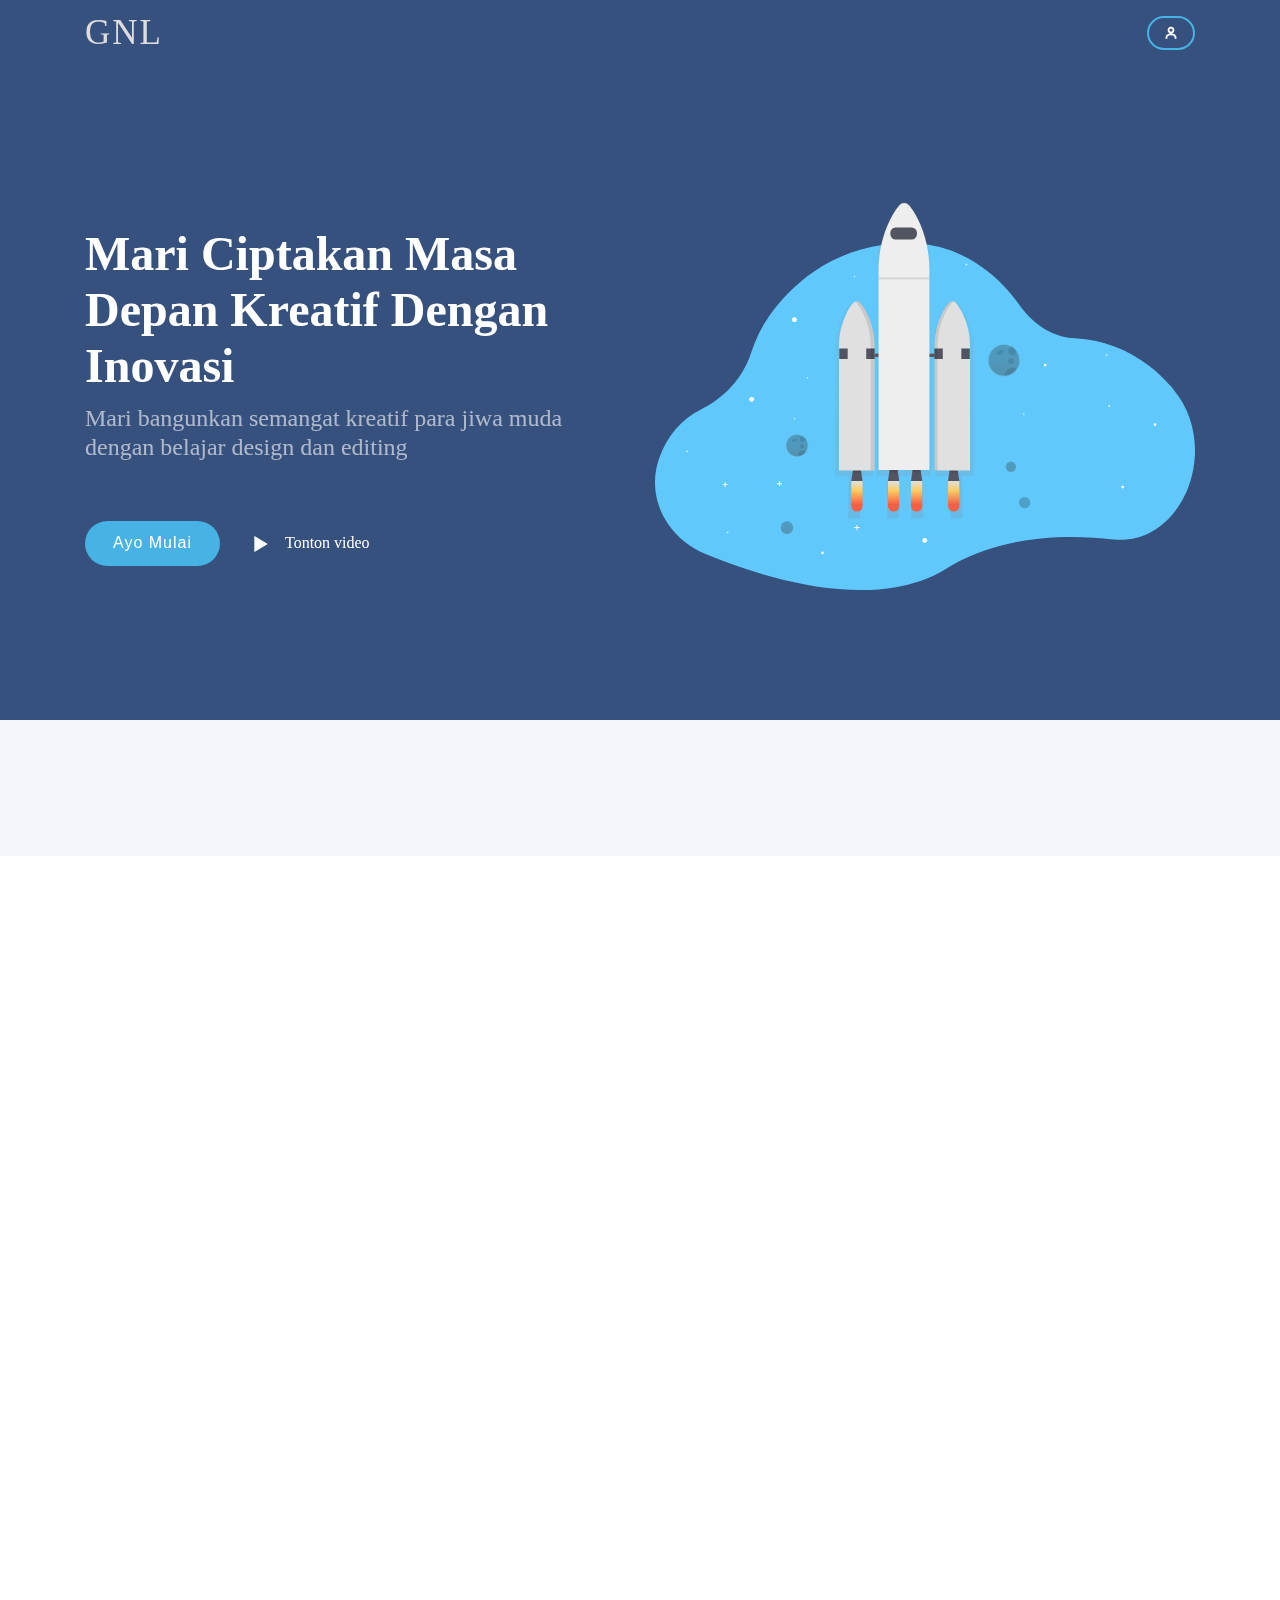
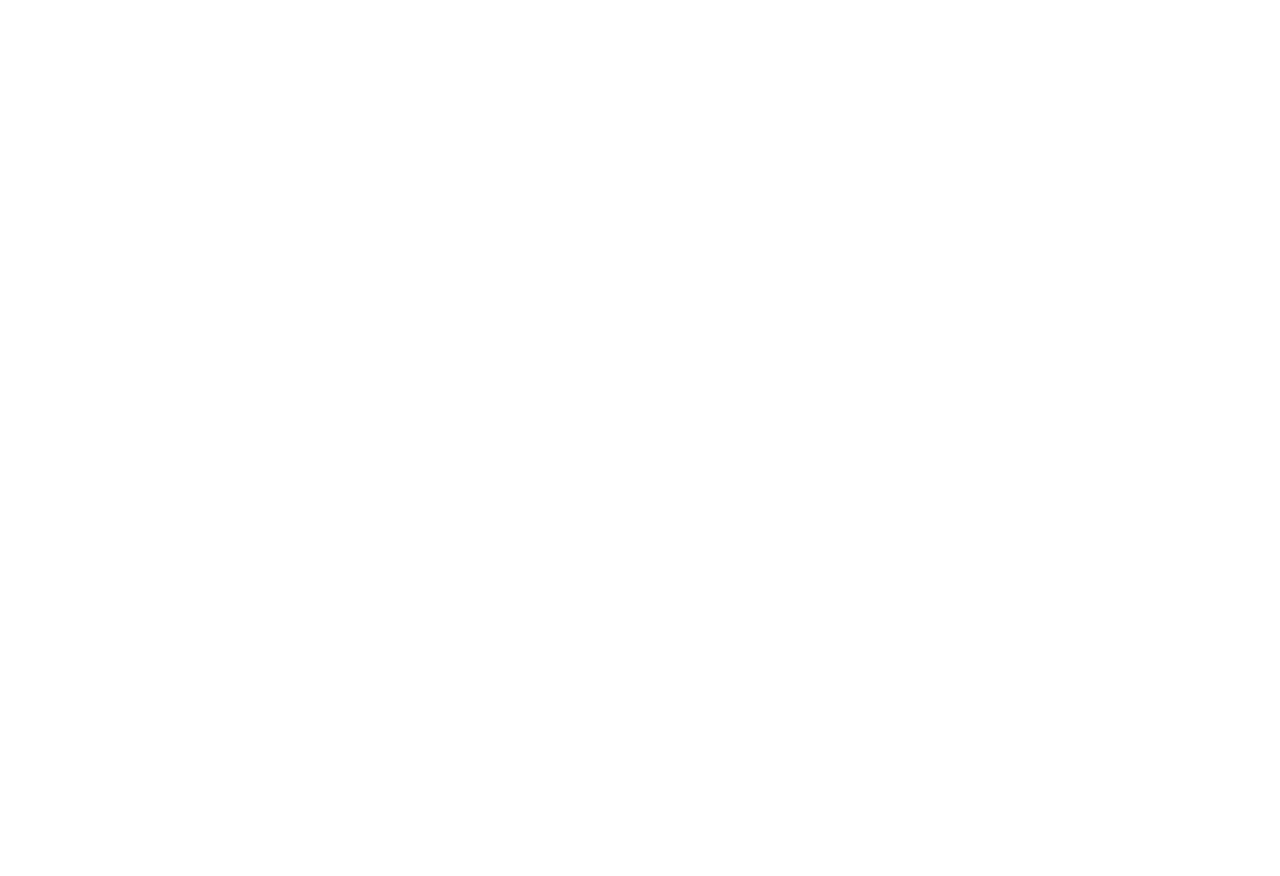
==== catalog.html @ 9d453baf "New Design of all" ====
<!DOCTYPE html>
<html lang="en">
<head>
    <meta charset="UTF-8">
    <meta name="viewport" content="width=device-width, initial-scale=1.0">
    <title>Katalog Kelas</title>

    <!-- Favicons -->
    <link rel="icon" href="assets/img/logo.png">
    <link rel="apple-touch-icon" href="assets/img/logo.png">
    
    <!-- Vendor css -->
    <link rel="stylesheet" href="assets/vendor/bootstrap/css/bootstrap.min.css">
    <link rel="stylesheet" href="assets/vendor/boxicons/css/boxicons.min.css">
    <link rel="stylesheet" href="assets/vendor/aos/aos.css">
    <link rel="stylesheet" href="assets/vendor/icofont/icofont.min.css">    

    <!-- my css -->
    <link  rel="stylesheet" href="assets/css/catalog.css">

</head>
<body>

 <!-- header -->
 <header id="header" class="fixed-top ">
    <div class="container d-flex align-items-center">
      <a href="index.html" class="logo mr-auto">GnL</a>
      <!-- <a href="index.html" class="logo mr-auto"><img src="assets/img/logo2.png" alt="" class="img-fluid"></a> -->

      <!-- <a href="#" class="drop-down get-started-btn scrollto bx bx-user"></a> -->

    <nav class="nav-menu d-lg-block">
      <ul>
        <li class="drop-down get-started-btn scrollto bx bx-user">
          <ul>
            <li><a href="google.com" class="bx bx-user"> Profil</a></li>
            <li><a href="google.com" class="bx bx-exit"> Keluar</a></li>
          </ul>
        </li>
      </ul>
    </nav>
 </header>
 <!-- end header -->

   <!-- hero -->
   <section id="hero" class="d-flex align-items-center">

    <div class="container">
      <div class="row">
        <div class="col-lg-6 d-flex flex-column justify-content-center pt-4 pt-lg-0 order-2 order-lg-1" data-aos="fade-up" data-aos-delay="200">
          <h1>Mari Ciptakan Masa Depan Kreatif Dengan Inovasi</h1>
          <h2>Mari bangunkan semangat kreatif para jiwa muda dengan belajar design dan editing</h2>
          <div class="d-lg-flex">
            <a href="#about" class="btn-get-started scrollto">Ayo Mulai</a>
            <a href="https://www.youtube.com/watch?v=jDDaplaOz7Q" class="btn-watch-video" data-vbtype="video" data-autoplay="true"> Tonton video <i class="bx bx-play"></i></a>
          </div>
        </div>
        <div class="col-lg-6 order-1 order-lg-2 hero-img" data-aos="zoom-in" data-aos-delay="200">
          <img src="assets/img/undraw_Outer_space_drqu.svg" class="img-fluid animated" alt="">
        </div>
      </div>
    </div>

  </section>
  <!-- end hero -->

  <main id="main">

    <!-- ======= Cliens Section ======= -->
    <section id="cliens" class="cliens section-bg">
      <div class="container">

        <div class="row" data-aos="zoom-in">

          <div class="col-lg-3 col-md-4 col-6 d-flex align-items-left justify-content-center">
            <i class="bx bx-time"> 15 Menit / Video </i>
          </div>

          <div class="col-lg-3 col-md-4 col-6 d-flex align-items-left justify-content-center">
            <i class="bx bx-play"> 40 Episode </i>
          </div>

          <div class="col-lg-3 col-md-4 col-6 d-flex align-items-left justify-content-center">
            <i class="bx bx-brush"> Design Editing </i>
          </div>

          <div class="col-lg-3 col-md-4 col-6 d-flex align-items-left justify-content-center">
            <i class="bx bx-file"> Premium Template </i>
          </div>

        </div>

      </div>
    </section><!-- End Cliens Section -->

    <!-- ======= Course Section ======= -->
    <section id="about" class="about">
      <div class="container" data-aos="fade-up">

        <div class="section-title">
          <h2>Kelas</h2>
          <div class="konten">

        <div class="row elcard-container">
          
          <div class="col-lg-4 col-md-6 elcard-item">
            <div class="card" style="width: 18rem;">
              <a href="course.html">
              <img src="assets/img/course/Membuat Logo Vintage Adventure-02.jpg" class="card-img-top" alt="...">
              <div class="card-body">
                <h5 class="card-title">Adobe Ilustrator [Pemula]</h5>
                <p class="card-text">Dasar pembelajaran design vector menggunakan adobe ilustrator.</p> 
                <div class="status">Gratis</div>
              </div>
            </a>
            </div>
          </div>
          
          <div class="col-lg-4 col-md-6 elcard-item">
            <div class="card" style="width: 18rem;">
              <a href="course.html">
              <img src="assets/img/course/Membuat Design Glow In The Dark.jpg" class="card-img-top" alt="...">
              <div class="card-body">
                <h5 class="card-title">Adobe Photoshop [Lanjutan]</h5>
                <p class="card-text">Dasar pembelajaran Photo editing menggunakan adobe photoshop lanjut .</p> 
                <div class="status2">Premium</div>
              </div>
            </a>
            </div>
          </div>

          <div class="col-lg-4 col-md-6 elcard-item">
            <div class="card" style="width: 18rem;">
              <a href="course.html">
              <img src="assets/img/course/Membuat Modern Gradient Logo.jpg" class="card-img-top" alt="...">
              <div class="card-body">
                <h5 class="card-title">Adobe Ilustrator [Lanjutan]</h5>
                <p class="card-text">Dasar pembelajaran design vector menggunakan adobe ilustrator Lanjutan.</p> 
                <div class="status2">Premium</div>
              </div>
            </a>
            </div>
          </div>

          <div class="col-lg-4 col-md-6 elcard-item">
            <div class="card" style="width: 18rem;">
              <a href="course.html">
              <img src="assets/img/course/Cutie.png" class="card-img-top" alt="...">
              <div class="card-body">
                <h5 class="card-title">Adobe Photoshop [Template]</h5>
                <p class="card-text">Template design editing foto menggunakan adobe photoshop siap digunakan.</p> 
                <div class="status2">Premium</div>
              </div>
            </a>
            </div>
          </div>

          <div class="col-lg-4 col-md-6 elcard-item">
            <div class="card" style="width: 18rem;">
              <a href="course.html">
              <img src="assets/img/course/Membuat Effect Electric.jpg" class="card-img-top" alt="...">
              <div class="card-body">
                <h5 class="card-title">Adobe Photoshop [Pemula]</h5>
                <p class="card-text">Dasar pembelajaran photo editing menggunakan adobe photoshop.</p> 
                <div class="status">Gratis</div>
              </div>
            </a>
            </div>
          </div>

          <div class="col-lg-4 col-md-6 elcard-item">
            <div class="card" style="width: 18rem;">
              <a href="course.html">
              <img src="assets/img/course/Cutie.png" class="card-img-top" alt="...">
              <div class="card-body">
                <h5 class="card-title">Adobe Ilustrator [Template]</h5>
                <p class="card-text">Template design vector menggunakan adobe ilustrator siap digunakan.</p> 
                <div class="status2">Premium</div>
              </div>
            </a>
            </div>
          </div>

          <div class="col-lg-4 col-md-6 elcard-item">
            <div class="card card-2" style="width: 18rem;">
              <a href="course.html">
              <img src="assets/img/course/coming-soon-hour-glass-4721933_1920.png" class="card-img-top" alt="...">
              <div class="card-body">
                <h5 class="card-title">New Inkscape Series [Pemula]</h5>
                <p class="card-text">Dasar pembelajaran design vector menggunakan Inkscape untuk pemula.</p> 
                <div class="status">Gratis</div>
              </div>
            </a>
            </div>
          </div>

          
          <div class="col-lg-4 col-md-6 elcard-item">
            <div class="card card-2" style="width: 18rem;">
              <a href="course.html">
              <img src="assets/img/course/coming-soon-hour-glass-4721933_1920.png" class="card-img-top" alt="...">
              <div class="card-body">
                <h5 class="card-title">New Infinite Design [Pemula]</h5>
                <p class="card-text">Dasar pembelajaran design vector menggunakan Infinte Design.</p> 
                <div class="status2">Premium</div>
              </div>
            </a>
            </div>
          </div>
          
          <div class="col-lg-4 col-md-6 elcard-item">
            <div class="card card-2" style="width: 18rem;">
              <a href="course.html">
              <img src="assets/img/course/coming-soon-hour-glass-4721933_1920.png" class="card-img-top" alt="...">
              <div class="card-body">
                <h5 class="card-title">New Corel Draw [Pemula]</h5>
                <p class="card-text">Dasar pembelajaran design vector menggunakan Corel Draw.</p> 
                <div class="status2">Premium</div>
              </div>
            </a>
            </div>
          </div>
          

        </div>
          </div>
            </div>
          </div>
        </div>


      </div>
    </section>
    <!-- End About Us Section -->

  </main>
  <!-- End main -->


  <div id="preloader"></div>

  <!-- Vendor js -->
  <script src="assets/vendor/jquery/jquery.min.js"></script>
  <script src="assets/vendor/bootstrap/js/bootstrap.bundle.min.js"></script>
  <script src="assets/vendor/aos/aos.js"></script>
  <script src="assets/vendor/jquery.easing/jquery.easing.min.js"></script>

  <!-- my js  -->
  <script src="assets/js/catalog.js"></script>
    
</body>
</html>
---- assets/css/catalog.css ----
* {
    padding: 0;
    margin: 0;
}
body {
    font-family: poppins;
    color: #444444;
  }
  
  a {
    color: #47b2e4;
  }
  
  a:hover {
    color: #73c5eb;
    text-decoration: none;
  }
  h2, h3, h4, h5, h6 {
    font-family: poppins-regular;
  }
  
 /* preload */ 
  #preloader {
    position: fixed;
    top: 0;
    left: 0;
    right: 0;
    bottom: 0;
    z-index: 9999;
    overflow: hidden;
    background: #37517e;
  }
  
  #preloader:before {
    content: "";
    position: fixed;
    top: calc(50% - 30px);
    left: calc(50% - 30px);
    border: 6px solid #37517e;
    border-top-color: #fff;
    border-bottom-color: #fff;
    border-radius: 50%;
    width: 60px;
    height: 60px;
    -webkit-animation: animate-preloader 1s linear infinite;
    animation: animate-preloader 1s linear infinite;
  }
  
  @-webkit-keyframes animate-preloader {
    0% {
      transform: rotate(0deg);
    }
    100% {
      transform: rotate(360deg);
    }
  }
  
  @keyframes animate-preloader {
    0% {
      transform: rotate(0deg);
    }
    100% {
      transform: rotate(360deg);
    }
  }
  /* end preload */
  

  /* header */
  #header {
    transition: all 0.5s;
    z-index: 997;
    padding: 15px 0;
  }
  
  #header.header-scrolled, #header.header-inner-pages {
    background: rgba(40, 58, 90, 0.9);
  }
  
  #header .logo {
    font-size: 35px;
    margin: 0;
    padding: 0;
    line-height: 1;
    font-weight: 500;
    letter-spacing: 2px;
    text-transform: uppercase;
    color: #ddd;
  }
  
  #header .logo a {
    color: #fff;
  }
  
  #header .logo img {
    max-height: 40px;
  }

  #header .logo2 {
    font-size: 50px;
    margin: 0;
    padding: 0;
    line-height: 1;
    font-weight: 200;
    letter-spacing: 2px;
    color: #ddd;
  }

  #header .logo2:hover {
    color: #73c5eb;
  }

  #header li  {
    text-decoration: none;
  }

  .nav-menu ul {
    margin: 0;
    padding: 0;
    list-style: none;
  }
  
  .nav-menu > ul {
    display: flex;
  }
  
  .nav-menu > ul > li {
    position: relative;
    white-space: nowrap;
    padding: 8px 15px;
  }
  
  .nav-menu a {
    display: block;
    position: relative;
    color: #fff;
    transition: 0.3s;
    font-size: 20px;
    letter-spacing: 0.5px;
    font-weight: 500;
  }
  
  .nav-menu a:hover, .nav-menu .active > a, .nav-menu li:hover > a {
    color: #47b2e4;
  }
  
  .nav-menu .drop-down ul {
    border-radius: 8px;
    display: block;
    position: absolute;
    right: 5px;
    top: calc(100% + 30px);
    z-index: 99;
    opacity: 0;
    visibility: hidden;
    padding: 10px 0;
    background: #fff;
    box-shadow: 0px 0px 30px rgba(127, 137, 161, 0.25);
    transition: 0.3s;
  }
  
  .nav-menu .drop-down:hover > ul {
    opacity: 1;
    top: 100%;
    visibility: visible;
  }
  
  .nav-menu .drop-down li {
    min-width: 180px;
    position: relative;
  }
  
  .nav-menu .drop-down ul a {
    padding: 10px 20px;
    font-size: 14px;
    font-weight: 500;
    text-transform: none;
    color: #0c3c53;
  }
  
  .nav-menu .drop-down ul a:hover, .nav-menu .drop-down ul .active > a, .nav-menu .drop-down ul li:hover > a {
    color: #47b2e4;
  }
  
  .nav-menu .drop-down > a:after {
    content: "\ea99";
    font-family: IcoFont;
    padding-left: 5px;
  }
  
  
  @media (max-width: 1366px) {
    .nav-menu .drop-down .drop-down ul {
      left: -90%;
    }
    .nav-menu .drop-down .drop-down:hover > ul {
      left: -100%;
    }
    .nav-menu .drop-down .drop-down > a:after {
      content: "\ea9d";
    }
  }
  
  /* Get Startet Button */
  .get-started-btn {
    margin-left: 25px;
    color: #fff;
    border-radius: 50px;
    padding: 6px 25px 7px 25px;
    white-space: nowrap;
    transition: 0.3s;
    font-size: 14px;
    display: inline-block;
    border: 2px solid #47b2e4;
    font-weight: 600;
  }
  
  .get-started-btn:hover {
    background: #31a9e1;
    color: #fff;
  }
  
  @media (max-width: 768px) {
    .get-started-btn {
      margin: 0 48px 0 0;
      padding: 6px 20px 7px 20px;
    }
  }
  /* end header */

  /* hero */
  #hero {
    width: 100%;
    height: 80vh;
    background: #37517e;
  }
  
  #hero .container {
    padding-top: 72px;
  }
  
  #hero h1 {
    margin: 0 0 10px 0;
    font-size: 48px;
    font-weight: 700;
    line-height: 56px;
    color: #fff;
  }
  
  #hero h2 {
    color: rgba(255, 255, 255, 0.6);
    margin-bottom: 50px;
    font-size: 24px;
  }
  
  #hero .btn-get-started {
    font-family: "Jost", sans-serif;
    font-weight: 500;
    font-size: 16px;
    letter-spacing: 1px;
    display: inline-block;
    padding: 10px 28px 11px 28px;
    border-radius: 50px;
    transition: 0.5s;
    margin: 10px 0 0 0;
    color: #fff;
    background: #47b2e4;
  }
  
  #hero .btn-get-started:hover {
    background: #209dd8;
  }
  
  #hero .btn-watch-video {
    font-size: 16px;
    display: inline-block;
    padding: 10px 0 8px 40px;
    transition: 0.5s;
    margin: 10px 0 0 25px;
    color: #fff;
    position: relative;
  }
  
  #hero .btn-watch-video i {
    color: #fff;
    font-size: 32px;
    position: absolute;
    left: 0;
    top: 7px;
    transition: 0.3s;
  }
  
  #hero .btn-watch-video:hover i {
    color: #47b2e4;
  }
  
  #hero .animated {
    animation: up-down 2s ease-in-out infinite alternate-reverse both;
  }
  
  @media (max-width: 991px) {
    #hero {
      height: 100vh;
      text-align: center;
    }
    #hero .animated {
      -webkit-animation: none;
      animation: none;
    }
    #hero .hero-img {
      text-align: center;
    }
    #hero .hero-img img {
      width: 50%;
    }
  }
  
  @media (max-width: 768px) {
    #hero h1 {
      font-size: 28px;
      line-height: 36px;
    }
    #hero h2 {
      font-size: 18px;
      line-height: 24px;
      margin-bottom: 30px;
    }
    #hero .hero-img img {
      width: 70%;
    }
  }
  
  @media (max-width: 575px) {
    #hero .hero-img img {
      width: 80%;
    }
    #hero .btn-get-started {
      font-size: 16px;
      padding: 10px 24px 11px 24px;
    }
    #hero .btn-watch-video {
      font-size: 16px;
      padding: 10px 0 8px 40px;
      margin-left: 20px;
    }
    #hero .btn-watch-video i {
      font-size: 32px;
      top: 7px;
    }
  }
  
  @-webkit-keyframes up-down {
    0% {
      transform: translateY(10px);
    }
    100% {
      transform: translateY(-10px);
    }
  }
  
  @keyframes up-down {
    0% {
      transform: translateY(10px);
    }
    100% {
      transform: translateY(-10px);
    }
  }
  /* end hero */

  /* section */
  section {
    padding: 60px 0;
    overflow: hidden;
  }
  
  .section-bg {
    background-color: #f3f5fa;
  }
  
  .section-title {
    text-align: center;
    padding-bottom: 30px;
  }
  
  .section-title h2 {
    font-size: 32px;
    font-weight: bold;
    text-transform: uppercase;
    margin-bottom: 20px;
    padding-bottom: 20px;
    position: relative;
    color: #37517e;
  }
  
  .section-title h2::before {
    content: '';
    position: absolute;
    display: block;
    width: 120px;
    height: 1px;
    background: #ddd;
    bottom: 1px;
    left: calc(50% - 60px);
  }
  
  .section-title h2::after {
    content: '';
    position: absolute;
    display: block;
    width: 40px;
    height: 3px;
    background: #47b2e4;
    bottom: 0;
    left: calc(50% - 20px);
  }
  
  .section-title p {
    margin-bottom: 0;
  }

  .card {
    margin: 20px auto;
    box-shadow: 0 0 15px black;
  }
  /* course */

 
  .elcard-item {
    margin-top: 20px;
  }
  .card {
    border: 0px;
    box-shadow: 0 0 15px rgba(0, 0, 0, 0.212);
    border-radius: 5px;
    margin: auto;
  }

  .card h5 {
    color: #37517e;
    font-family: poppins;
  }

  .card p {
    color: #2e1003b2;
  }
  .status {
    background-color: #31a9e1;
    padding: 12px;
    color: white;

  }
  .status2 {
    background-color: #e16931b2;
    padding: 12px;
    color: white;

  }
  .card-2 {
    pointer-events: none;  
    opacity: .5;  
  }
 /* end course */ 

  /* end section */
  


  /* COURSE SECTION */

  iframe {
    width: 100%;
    border: 15px solid rgb(255, 255, 255);
    border-radius: 30px;
  }
  .herovid {
    margin:  10px auto;
  }
   
  @media (max-width: 575px) {
    .herovid {
      width: 100%;
      height: 100%;
    }
  }

  /* END */
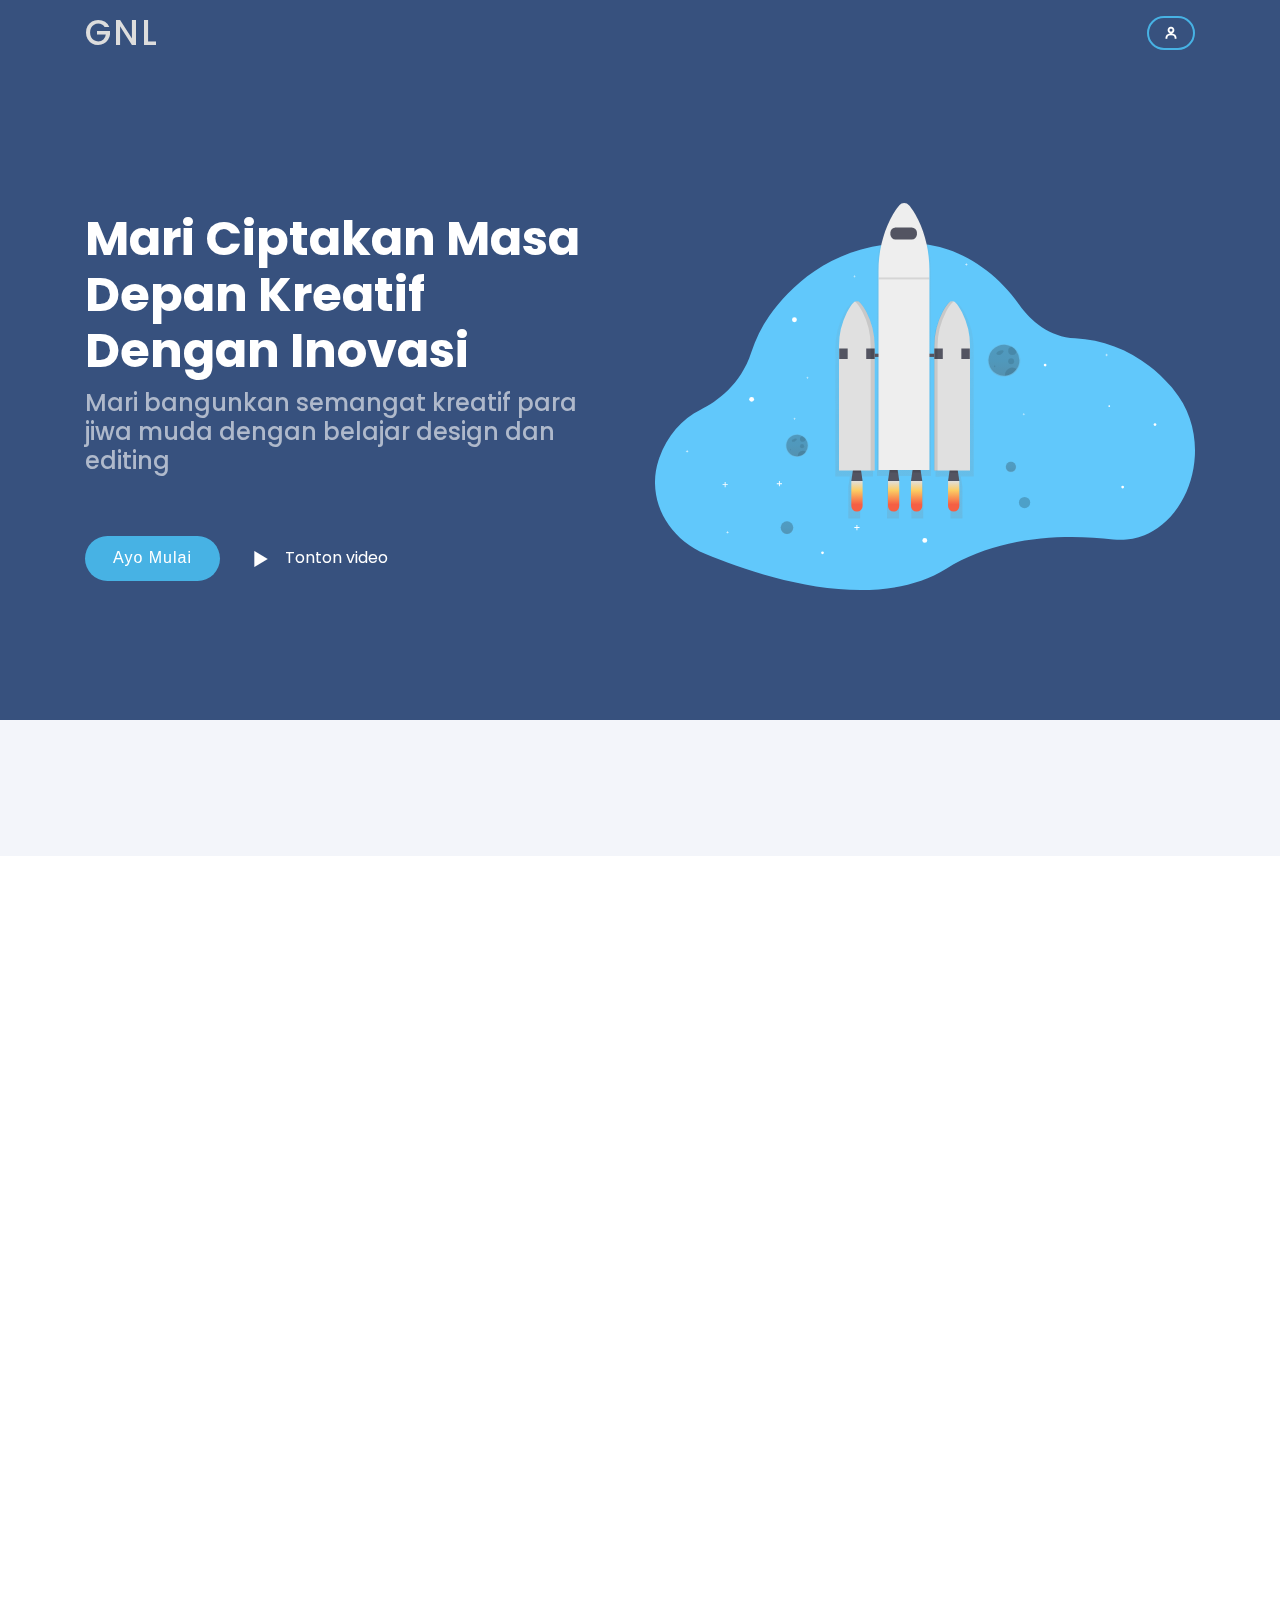
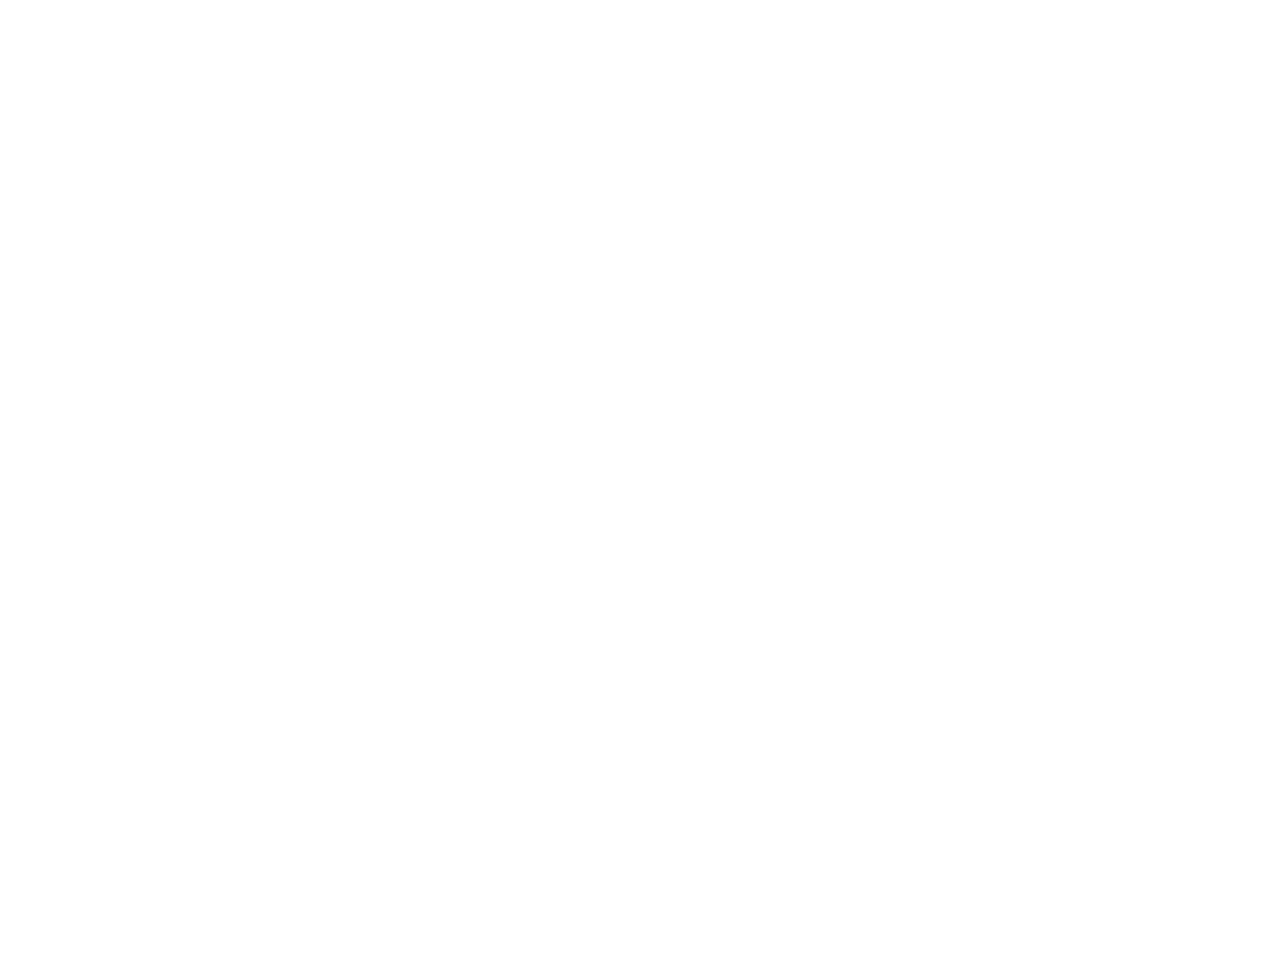
==== commit a7a3dd37: "New Revision fonts" ====
--- a/catalog.html
+++ b/catalog.html
@@ -8,6 +8,10 @@
     <!-- Favicons -->
     <link rel="icon" href="assets/img/logo.png">
     <link rel="apple-touch-icon" href="assets/img/logo.png">
+
+     <!-- Fonts -->
+     <link href="https://fonts.googleapis.com/css2?family=Poppins:ital,wght@0,100;0,200;0,300;0,400;0,500;0,600;0,700;0,800;0,900;1,100;1,200;1,300;1,400;1,500;1,600;1,700;1,800;1,900&display=swap" rel="stylesheet">
+
     
     <!-- Vendor css -->
     <link rel="stylesheet" href="assets/vendor/bootstrap/css/bootstrap.min.css">
--- a/assets/css/catalog.css
+++ b/assets/css/catalog.css
@@ -3,7 +3,7 @@
     margin: 0;
 }
 body {
-    font-family: poppins;
+    font-family: 'Poppins', sans-serif;
     color: #444444;
   }
   
@@ -16,7 +16,7 @@
     text-decoration: none;
   }
   h2, h3, h4, h5, h6 {
-    font-family: poppins-regular;
+    font-family: 'Poppins', sans-serif;
   }
   
  /* preload */ 
